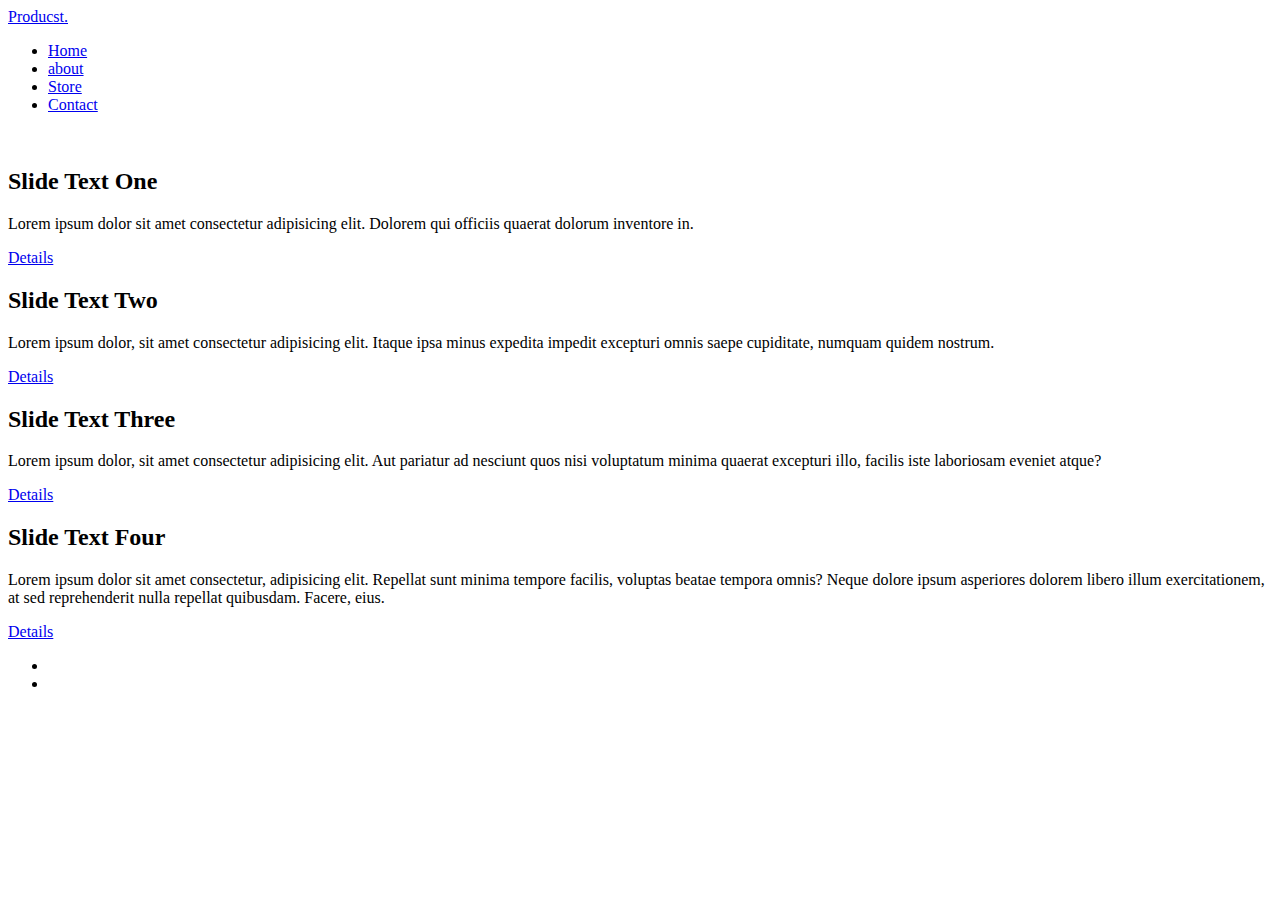
==== full-page-slider/index.html @ 51475ab7 "first commit" ====
<!DOCTYPE html>
<html lang="en">
<head>
<title>Document</title>
<link rel="stylesheet" type="text/css" href="/style.css">
</head>
<body>
    <header>
        <a href="#" class="logo">Producst.</a>
        <ul>
            <li><a href="#">Home</a></li>
            <li><a href="#">about</a></li>
            <li><a href="#">Store</a></li>
            <li><a href="#">Contact</a></li>
        </ul>
    </header>
    <section class="banner">
        <div class="imgBx">
            <img src="/images/img1.jpg" class="active" alt="">
            <img src="/images/img2.jpg" alt="">
            <img src="/images/img3.jpg" alt="">
            <img src="/images/img4.jpg" alt="">
        </div>

        <div class="contentBx">
            <div class="active">
                <h2>Slide Text One</h2>
                <p>Lorem ipsum dolor sit amet consectetur adipisicing elit. Dolorem qui officiis quaerat dolorum inventore in.</p>
                <a href="#">Details</a>
            </div>

            <div>
                <h2>Slide Text Two</h2>
                <p>Lorem ipsum dolor, sit amet consectetur adipisicing elit. Itaque ipsa minus expedita impedit excepturi omnis saepe cupiditate, numquam quidem nostrum.</p>
                <a href="#">Details</a>
            </div>

            <div>
                <h2>Slide Text Three</h2>
                <p>Lorem ipsum dolor, sit amet consectetur adipisicing elit. Aut pariatur ad nesciunt quos nisi voluptatum minima quaerat excepturi illo, facilis iste laboriosam eveniet atque?</p>
                <a href="#">Details</a>
            </div>

            <div>
                <h2>Slide Text Four</h2>
                <p>Lorem ipsum dolor sit amet consectetur, adipisicing elit. Repellat sunt minima tempore facilis, voluptas beatae tempora omnis? Neque dolore ipsum asperiores dolorem libero illum exercitationem, at sed reprehenderit nulla repellat quibusdam. Facere, eius.</p>
                <a href="#">Details</a>
            </div>
        </div>

        <ul class="controls">
            <li onclick="PrevSlide();PrevSlideText();"></li>
            <li onclick="nextSlide();nextSlideText()"></li>
        </ul>
    </section>

    <script type="text/javascript">
        const imgBx = document.querySelector('.imgBx');
        const slides = imgBx.getElementsByTagName('img')
        var i = 0;

        function nextSlide(){
            slides[i].classList.remove('active');
            i = (i + 1) % slides.length;
            slides[i].classList.add('active');
        }

        function PrevSlide(){
            slides[i].classList.remove('active');
            i = (i - 1 + slides.length) % slides.length;
            slides[i].classList.add('active');
        }




        const contentBx = document.querySelector('.contentBx');
        const slidesText = contentBx.getElementsByTagName('div')
        var j = 0;

        function nextSlideText(){
            slidesText[j].classList.remove('active');
            j = (j + 1) % slidesText.length;
            slidesText[j].classList.add('active');
        }

        function PrevSlideText(){
            slidesText[j].classList.remove('active');
            j = (j - 1 + slidesText.length) % slidesText.length;
            slidesText[j].classList.add('active');
        }
    </script>
</body>
</html>
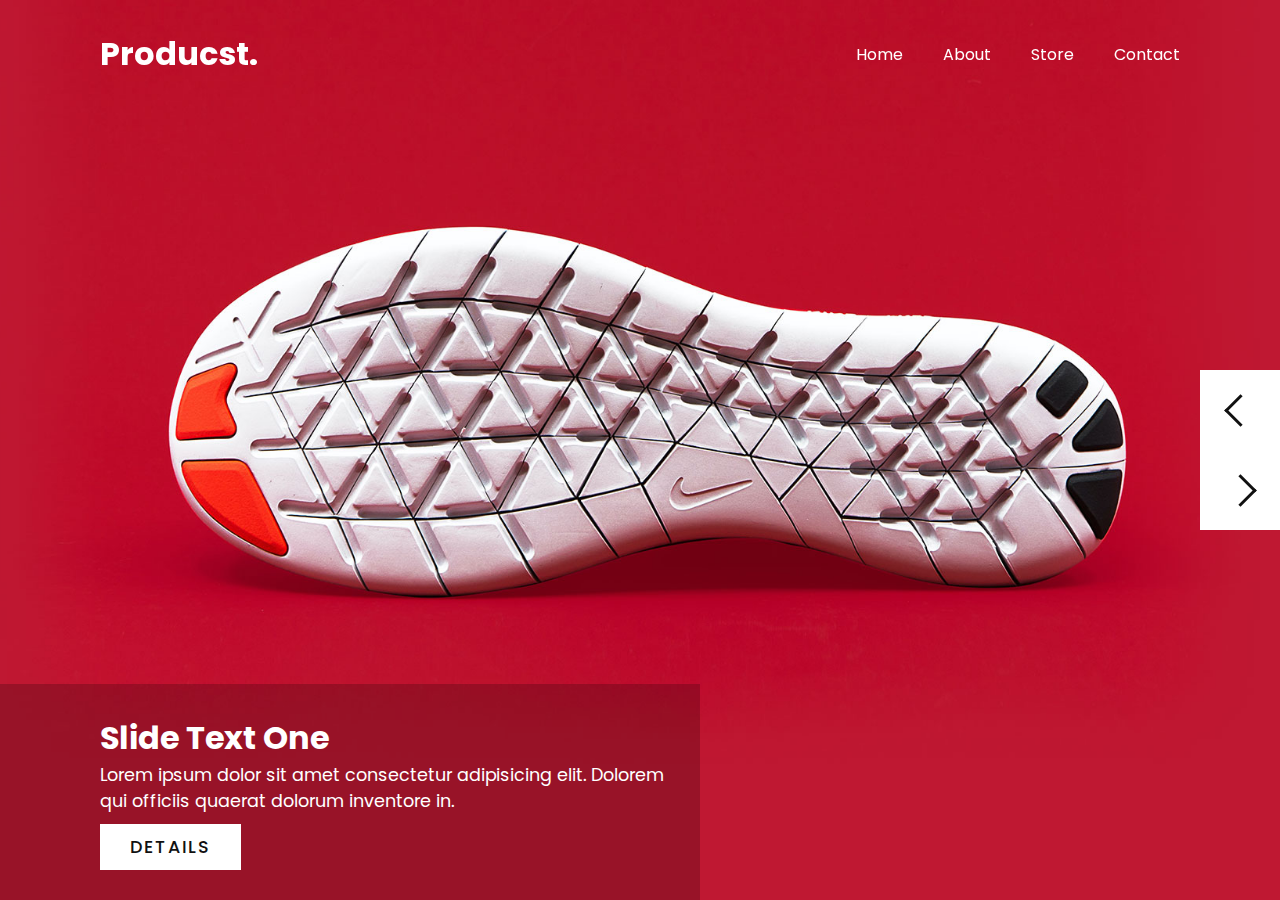
==== commit 5b81101c: "organizando o repositorio" ====
--- a/full-page-slider/index.html
+++ b/full-page-slider/index.html
@@ -2,24 +2,24 @@
 <html lang="en">
 <head>
 <title>Document</title>
-<link rel="stylesheet" type="text/css" href="/style.css">
+<link rel="stylesheet" type="text/css" href="./assets/css/style.css">
 </head>
 <body>
     <header>
         <a href="#" class="logo">Producst.</a>
         <ul>
             <li><a href="#">Home</a></li>
-            <li><a href="#">about</a></li>
+            <li><a href="#">About</a></li>
             <li><a href="#">Store</a></li>
             <li><a href="#">Contact</a></li>
         </ul>
     </header>
     <section class="banner">
         <div class="imgBx">
-            <img src="/images/img1.jpg" class="active" alt="">
-            <img src="/images/img2.jpg" alt="">
-            <img src="/images/img3.jpg" alt="">
-            <img src="/images/img4.jpg" alt="">
+            <img src="./assets/img/img1.jpg" class="active" alt="">
+            <img src="./assets/img/img2.jpg" alt="">
+            <img src="./assets/img/img3.jpg" alt="">
+            <img src="./assets/img/img4.jpg" alt="">
         </div>
 
         <div class="contentBx">
@@ -54,41 +54,6 @@
         </ul>
     </section>
 
-    <script type="text/javascript">
-        const imgBx = document.querySelector('.imgBx');
-        const slides = imgBx.getElementsByTagName('img')
-        var i = 0;
-
-        function nextSlide(){
-            slides[i].classList.remove('active');
-            i = (i + 1) % slides.length;
-            slides[i].classList.add('active');
-        }
-
-        function PrevSlide(){
-            slides[i].classList.remove('active');
-            i = (i - 1 + slides.length) % slides.length;
-            slides[i].classList.add('active');
-        }
-
-
-
-
-        const contentBx = document.querySelector('.contentBx');
-        const slidesText = contentBx.getElementsByTagName('div')
-        var j = 0;
-
-        function nextSlideText(){
-            slidesText[j].classList.remove('active');
-            j = (j + 1) % slidesText.length;
-            slidesText[j].classList.add('active');
-        }
-
-        function PrevSlideText(){
-            slidesText[j].classList.remove('active');
-            j = (j - 1 + slidesText.length) % slidesText.length;
-            slidesText[j].classList.add('active');
-        }
-    </script>
+   <script src="./assets/js/index.js"></script>
 </body>
 </html>--- a/full-page-slider/assets/css/style.css
+++ b/full-page-slider/assets/css/style.css
@@ -0,0 +1,156 @@
+@import url("http://fonts.googleapis.com/css?family=Poppins:100,200,300,400,400,500,600,700,800,900");
+*{
+    margin: 0;
+    padding: 0;
+    box-sizing: border-box;
+    font-family: 'Poppins', sans-serif;
+}
+
+body{
+    background: #f00;
+}
+
+header{
+    position: fixed;
+    top: 0;
+    left: 0;
+    width: 100%;
+    display: flex;
+    justify-content: space-between;
+    z-index: 1000;
+    padding: 30px 100px;
+}
+
+header .logo{
+    position: relative;
+    color: #fff;
+    font-weight: 700;
+    font-size: 2em;
+    text-decoration: none;
+}
+
+header ul{
+    position: relative;
+    display: flex;
+    justify-content: center;
+    align-items: center;
+}
+
+header ul li{
+    position: relative;
+    list-style: none;
+    margin-left: 40px;
+}
+
+header ul li a{
+    color: #fff;
+    text-decoration: none;
+}
+
+.banner{
+    position: relative;
+    width: 100%;
+    min-height: 100vh;
+}
+
+.banner .imgBx{
+    position: absolute;
+    top: 0;
+    left: 0;
+    width: 100%;
+    height: 100%;
+}
+
+.banner .imgBx img{
+    position: absolute;
+    top: 0;
+    left: 0;
+    width: 100%;
+    height: 100%;
+    object-fit: cover;
+    opacity: 0;
+    transition: 0.5s;
+    background-position: center;
+}
+.banner .imgBx img.active{
+    opacity: 1;
+}
+
+.controls{
+    position: absolute;
+    top: 50%;
+    transform: translateY(-50%);
+    right: 0;
+    width: 80px;
+}
+
+.controls li{
+    position: relative;
+    width: 80px;
+    height: 80px;
+    background: #fff;
+    list-style: none;
+    display: flex;
+    justify-content: center;
+    align-items: center;
+    cursor: pointer;
+}
+
+.controls li:hover{
+    background: #ffeb3b;
+}
+
+.controls li:before{
+    content: '';
+    position: absolute;
+    width: 20px;
+    height: 20px;
+    border-left: 3px solid #111;
+    border-bottom: 3px solid #111;
+    transform: rotate(45deg);
+}
+
+.controls li:nth-child(2):before{
+    transform: rotate(225deg);
+
+}
+
+.contentBx{
+    position: absolute;
+    bottom: 0;
+    max-width: 700px;
+}
+
+.contentBx div{
+    display: none;
+}
+
+.contentBx div.active{
+    display: block;
+    padding: 30px;
+    padding-left: 100px;
+    background: rgba(0,0,0,0.2);
+}
+
+.contentBx div h2{
+    color: #fff;
+    font-size: 2em;
+}
+
+.contentBx div p{
+    color: #fff;
+    font-size: 1.1em;
+}
+
+.contentBx div a{
+    color: #111;
+    font-size: 1.1em;
+    display: inline-block;
+    padding: 10px 30px;
+    background: #fff;
+    margin-top: 10px;
+    font-weight: 500;
+    text-decoration: none;
+    letter-spacing: 2px;
+    text-transform: uppercase;
+}